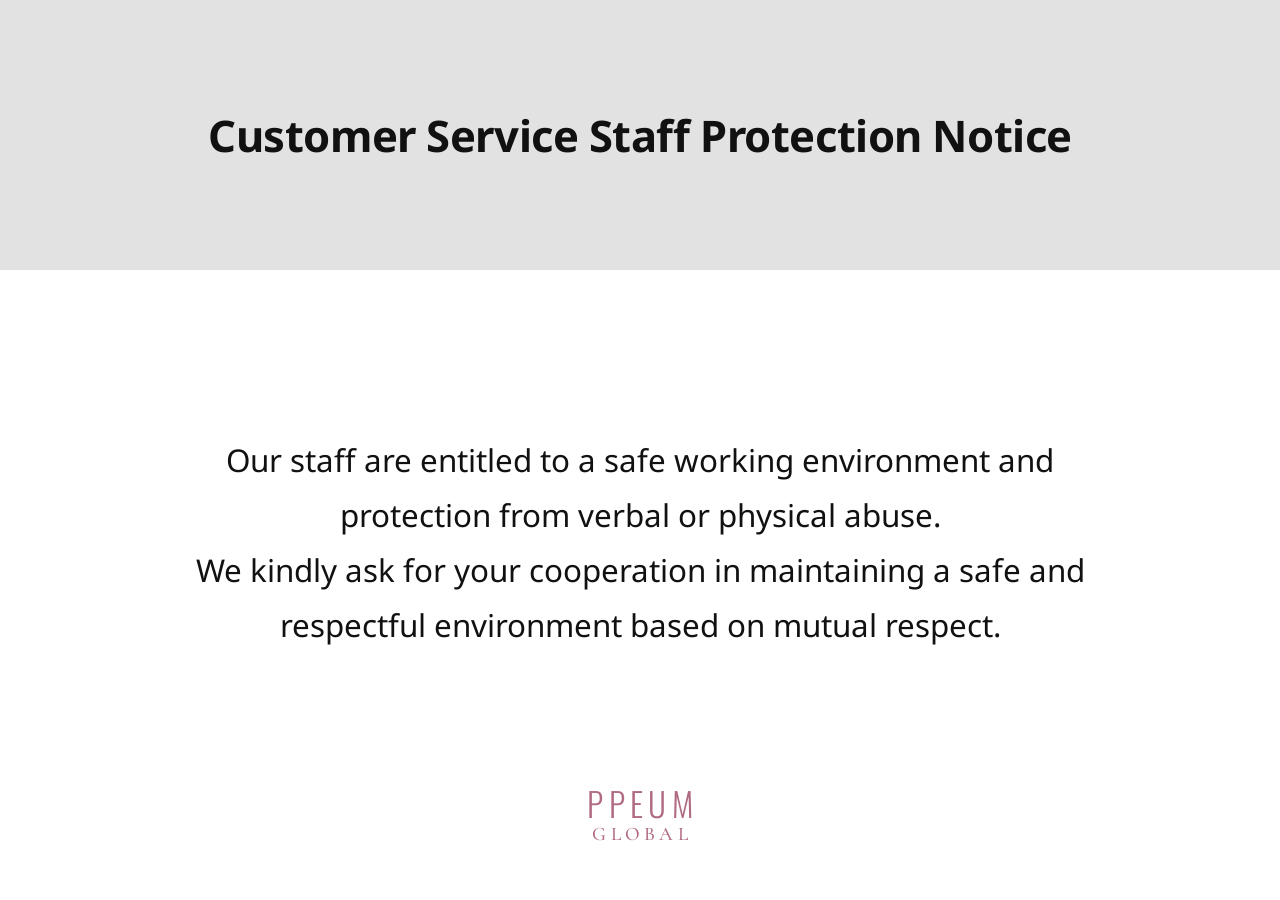
==== en/index.html @ b11b480c "Staff protection notice pages (en/zh/ja/th) Co-Authored-By: Claude Opus 5.5 <noreply@anthropic.com>" ====
<!doctype html>
<html lang="en">
<head>
  <meta charset="utf-8">
  <meta name="viewport" content="width=device-width, initial-scale=1">
  <title>Customer Service Staff Protection Notice | PPEUM GLOBAL</title>
  <link rel="preconnect" href="https://fonts.googleapis.com">
  <link rel="preconnect" href="https://fonts.gstatic.com" crossorigin>
  <link href="https://fonts.googleapis.com/css2?family=Noto+Sans:wght@400;700&family=Oswald:wght@300&family=Cormorant+Garamond:wght@500&display=swap" rel="stylesheet">
  <link rel="stylesheet" href="/style.css">
</head>
<body>
  <main class="notice">
    <header class="notice__head">
      <h1 class="notice__title">Customer Service Staff Protection Notice</h1>
    </header>
    <section class="notice__body">
      <p class="notice__text">
        Our staff are entitled to a safe working environment and<br class="soft">
        protection from verbal or physical abuse.<br>
        We kindly ask for your cooperation in maintaining a safe and<br class="soft">
        respectful environment based on mutual respect.
      </p>
    </section>
    <footer class="notice__foot">
      <div class="logo" aria-label="PPEUM GLOBAL"><span class="logo__main">PPEUM</span><span class="logo__sub">GLOBAL</span></div>
    </footer>
  </main>
</body>
</html>
---- style.css ----
:root {
  --band: #e2e2e2;
  --bg: #ffffff;
  --ink: #111111;
  --brand: #b06b80;
}

* { box-sizing: border-box; margin: 0; padding: 0; }

html, body { height: 100%; }

body {
  background: var(--bg);
  color: var(--ink);
  font-family: "Noto Sans", "Noto Sans KR", sans-serif;
  -webkit-font-smoothing: antialiased;
  text-rendering: optimizeLegibility;
}

.notice {
  min-height: 100vh;
  min-height: 100svh;
  display: grid;
  grid-template-rows: auto 1fr auto;
}

.notice__head {
  background: var(--band);
  display: flex;
  align-items: center;
  justify-content: center;
  min-height: 30vh;
  min-height: 30svh;
  padding: clamp(28px, 5vw, 64px) 16px;
  text-align: center;
}

.notice__title {
  font-weight: 700;
  font-size: clamp(22px, 3.4vw, 52px);
  line-height: 1.35;
  letter-spacing: -0.01em;
  word-break: keep-all;
}

.notice__body {
  display: flex;
  align-items: center;
  justify-content: center;
  padding: clamp(32px, 6vw, 80px) 16px clamp(24px, 4vw, 48px);
  text-align: center;
}

.notice__text {
  font-weight: 400;
  font-size: clamp(16px, 2.45vw, 36px);
  line-height: 1.75;
  max-width: 34em;
}

/* 넓은 화면에서는 원본 이미지와 같은 위치에서 줄바꿈, 좁은 화면에서는 자연스럽게 흐르도록 */
.notice__text br.soft { display: inline; }

@media (max-width: 720px) {
  .notice__text br.soft { display: none; }
  .notice__text { line-height: 1.8; }
}

.notice__foot {
  display: flex;
  justify-content: center;
  padding: 0 16px clamp(28px, 5vw, 56px);
}

.logo {
  display: inline-flex;
  flex-direction: column;
  align-items: center;
  color: var(--brand);
  line-height: 1;
  user-select: none;
}

.logo__main {
  font-family: "Oswald", sans-serif;
  font-weight: 300;
  font-size: clamp(22px, 2.6vw, 38px);
  letter-spacing: 0.16em;
  margin-right: -0.16em;
}

.logo__sub {
  font-family: "Cormorant Garamond", serif;
  font-weight: 500;
  font-size: clamp(13px, 1.5vw, 22px);
  letter-spacing: 0.22em;
  margin-right: -0.22em;
  margin-top: 0.25em;
}

/* 언어별 서체 */
html[lang="zh-CN"] body { font-family: "Noto Sans SC", sans-serif; }
html[lang="ja"] body { font-family: "Noto Sans JP", sans-serif; }
html[lang="ja"] .notice__text { line-break: strict; }
html[lang="th"] body { font-family: "Noto Sans Thai", sans-serif; }
html[lang="th"] .notice__text { line-height: 1.9; }

/* 첫 화면: 언어 선택 */
.picker {
  min-height: 100vh;
  min-height: 100svh;
  display: flex;
  flex-direction: column;
  align-items: center;
  justify-content: center;
  gap: 40px;
  padding: 48px 16px;
}

.picker__list {
  list-style: none;
  display: grid;
  grid-template-columns: repeat(2, minmax(0, 1fr));
  gap: 12px;
  width: 100%;
  max-width: 420px;
}

.picker__list a {
  display: block;
  padding: 18px 12px;
  text-align: center;
  background: var(--band);
  color: var(--ink);
  text-decoration: none;
  font-size: 17px;
  font-weight: 500;
  border-radius: 6px;
}

.picker__list a:hover,
.picker__list a:focus-visible { background: #d4d4d4; }
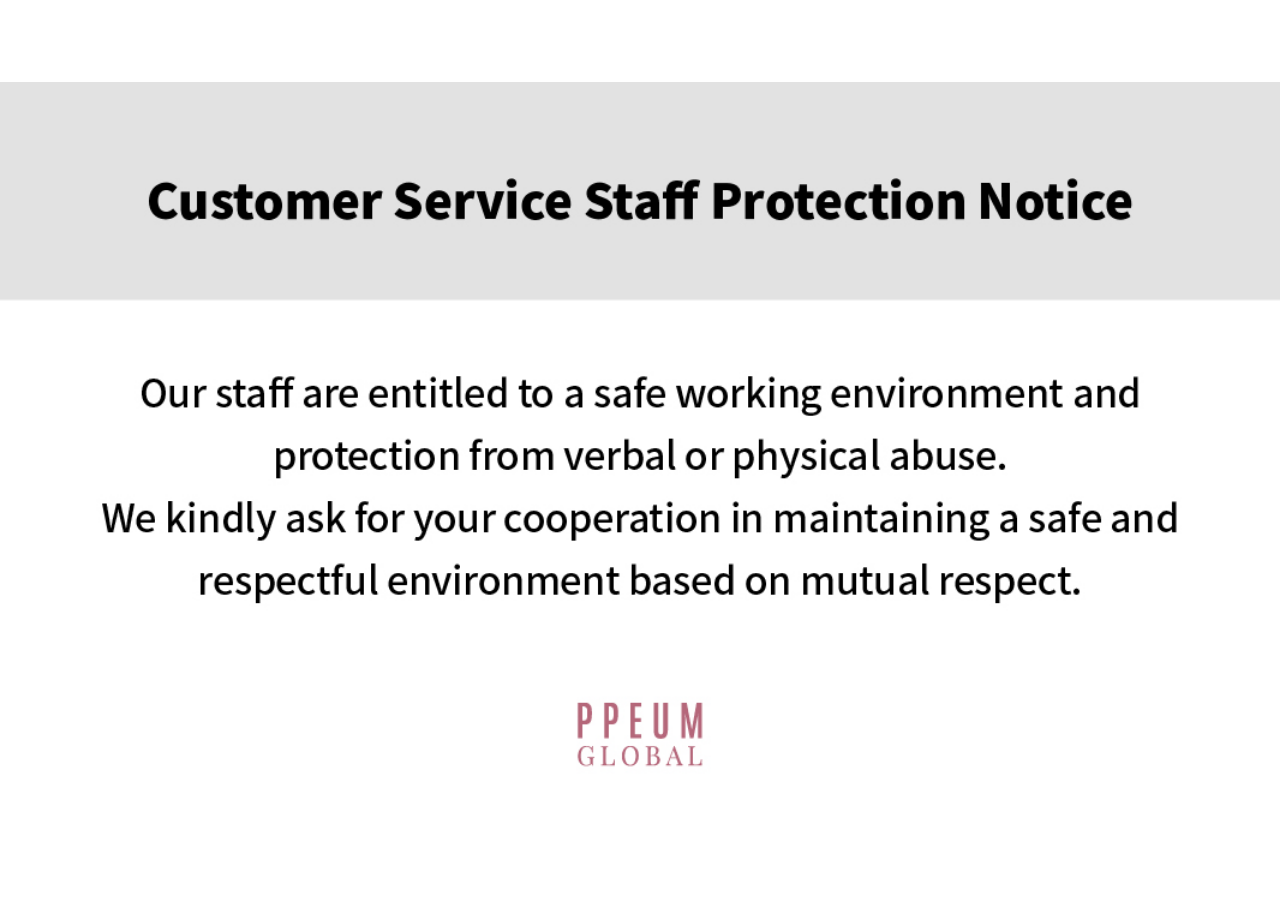
==== commit cab7f1b6: "Use original notice images on wide screens, cropped logo on mobile Co-Authored-By: Claude Opus 5.5 <" ====
--- a/en/index.html
+++ b/en/index.html
@@ -6,7 +6,7 @@
   <title>Customer Service Staff Protection Notice | PPEUM GLOBAL</title>
   <link rel="preconnect" href="https://fonts.googleapis.com">
   <link rel="preconnect" href="https://fonts.gstatic.com" crossorigin>
-  <link href="https://fonts.googleapis.com/css2?family=Noto+Sans:wght@400;700&family=Oswald:wght@300&family=Cormorant+Garamond:wght@500&display=swap" rel="stylesheet">
+  <link href="https://fonts.googleapis.com/css2?family=Noto+Sans:wght@400;700&display=swap" rel="stylesheet">
   <link rel="stylesheet" href="/style.css">
 </head>
 <body>
@@ -23,8 +23,11 @@
       </p>
     </section>
     <footer class="notice__foot">
-      <div class="logo" aria-label="PPEUM GLOBAL"><span class="logo__main">PPEUM</span><span class="logo__sub">GLOBAL</span></div>
+      <img class="logo" src="/images/logo.png" alt="PPEUM GLOBAL" width="116" height="65">
     </footer>
   </main>
+  <div class="poster">
+    <img src="/images/en.jpg" alt="Customer Service Staff Protection Notice" width="1066" height="613">
+  </div>
 </body>
 </html>
--- a/style.css
+++ b/style.css
@@ -73,29 +73,34 @@
 }
 
 .logo {
-  display: inline-flex;
-  flex-direction: column;
-  align-items: center;
-  color: var(--brand);
-  line-height: 1;
+  display: block;
+  width: 104px;
+  height: auto;
   user-select: none;
 }
 
-.logo__main {
-  font-family: "Oswald", sans-serif;
-  font-weight: 300;
-  font-size: clamp(22px, 2.6vw, 38px);
-  letter-spacing: 0.16em;
-  margin-right: -0.16em;
-}
+/* 넓은 화면(태블릿·PC·모니터)은 원본 이미지, 좁은 화면(휴대폰)은 글자 버전 */
+.poster { display: none; }
 
-.logo__sub {
-  font-family: "Cormorant Garamond", serif;
-  font-weight: 500;
-  font-size: clamp(13px, 1.5vw, 22px);
-  letter-spacing: 0.22em;
-  margin-right: -0.22em;
-  margin-top: 0.25em;
+@media (min-width: 721px) {
+  .notice { display: none; }
+
+  .poster {
+    display: flex;
+    align-items: center;
+    justify-content: center;
+    min-height: 100vh;
+    min-height: 100svh;
+  }
+
+  .poster img {
+    display: block;
+    width: 100%;
+    height: auto;
+    max-height: 100vh;
+    max-height: 100svh;
+    object-fit: contain;
+  }
 }
 
 /* 언어별 서체 */
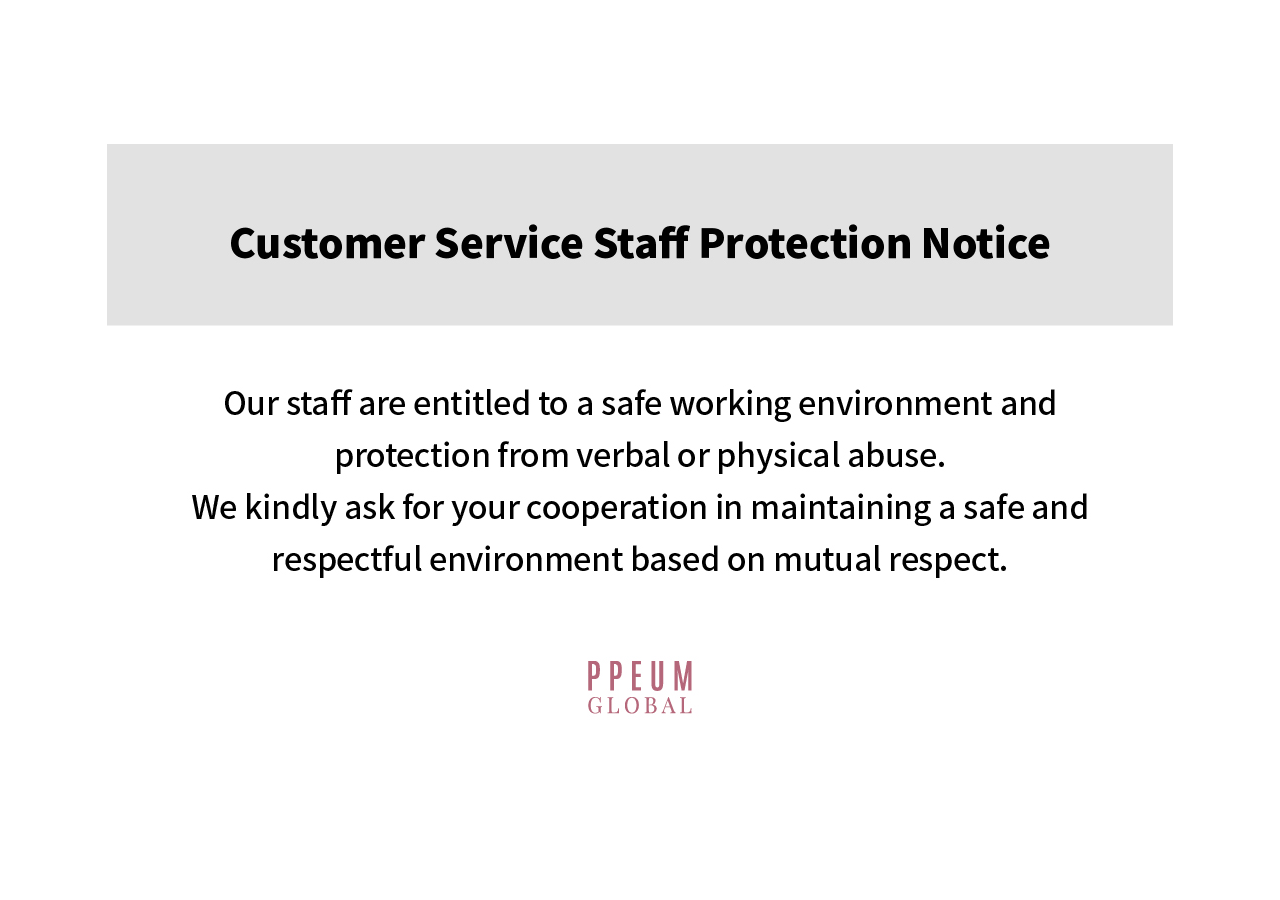
==== commit d71b6454: "Show notice image as-is at natural size on all screens Co-Authored-By: Claude Opus 5.5 <noreply@anth" ====
--- a/en/index.html
+++ b/en/index.html
@@ -4,30 +4,11 @@
   <meta charset="utf-8">
   <meta name="viewport" content="width=device-width, initial-scale=1">
   <title>Customer Service Staff Protection Notice | PPEUM GLOBAL</title>
-  <link rel="preconnect" href="https://fonts.googleapis.com">
-  <link rel="preconnect" href="https://fonts.gstatic.com" crossorigin>
-  <link href="https://fonts.googleapis.com/css2?family=Noto+Sans:wght@400;700&display=swap" rel="stylesheet">
   <link rel="stylesheet" href="/style.css">
 </head>
 <body>
-  <main class="notice">
-    <header class="notice__head">
-      <h1 class="notice__title">Customer Service Staff Protection Notice</h1>
-    </header>
-    <section class="notice__body">
-      <p class="notice__text">
-        Our staff are entitled to a safe working environment and<br class="soft">
-        protection from verbal or physical abuse.<br>
-        We kindly ask for your cooperation in maintaining a safe and<br class="soft">
-        respectful environment based on mutual respect.
-      </p>
-    </section>
-    <footer class="notice__foot">
-      <img class="logo" src="/images/logo.png" alt="PPEUM GLOBAL" width="116" height="65">
-    </footer>
+  <main class="poster">
+    <img src="/images/en.jpg" alt="Customer Service Staff Protection Notice" width="1066" height="613">
   </main>
-  <div class="poster">
-    <img src="/images/en.jpg" alt="Customer Service Staff Protection Notice" width="1066" height="613">
-  </div>
 </body>
 </html>
--- a/style.css
+++ b/style.css
@@ -2,76 +2,33 @@
   --band: #e2e2e2;
   --bg: #ffffff;
   --ink: #111111;
-  --brand: #b06b80;
 }
 
 * { box-sizing: border-box; margin: 0; padding: 0; }
 
-html, body { height: 100%; }
-
 body {
   background: var(--bg);
   color: var(--ink);
-  font-family: "Noto Sans", "Noto Sans KR", sans-serif;
-  -webkit-font-smoothing: antialiased;
-  text-rendering: optimizeLegibility;
+  font-family: "Noto Sans", sans-serif;
 }
 
-.notice {
+/* 안내문 이미지: 원본 크기(1066px)까지만, 화면이 좁으면 그 너비에 맞춰 축소, 화면 가운데 */
+.poster {
   min-height: 100vh;
   min-height: 100svh;
-  display: grid;
-  grid-template-rows: auto 1fr auto;
-}
-
-.notice__head {
-  background: var(--band);
   display: flex;
   align-items: center;
   justify-content: center;
-  min-height: 30vh;
-  min-height: 30svh;
-  padding: clamp(28px, 5vw, 64px) 16px;
-  text-align: center;
 }
 
-.notice__title {
-  font-weight: 700;
-  font-size: clamp(22px, 3.4vw, 52px);
-  line-height: 1.35;
-  letter-spacing: -0.01em;
-  word-break: keep-all;
+.poster img {
+  display: block;
+  width: 100%;
+  max-width: 1066px;
+  height: auto;
 }
 
-.notice__body {
-  display: flex;
-  align-items: center;
-  justify-content: center;
-  padding: clamp(32px, 6vw, 80px) 16px clamp(24px, 4vw, 48px);
-  text-align: center;
-}
-
-.notice__text {
-  font-weight: 400;
-  font-size: clamp(16px, 2.45vw, 36px);
-  line-height: 1.75;
-  max-width: 34em;
-}
-
-/* 넓은 화면에서는 원본 이미지와 같은 위치에서 줄바꿈, 좁은 화면에서는 자연스럽게 흐르도록 */
-.notice__text br.soft { display: inline; }
-
-@media (max-width: 720px) {
-  .notice__text br.soft { display: none; }
-  .notice__text { line-height: 1.8; }
-}
-
-.notice__foot {
-  display: flex;
-  justify-content: center;
-  padding: 0 16px clamp(28px, 5vw, 56px);
-}
-
+/* 첫 화면: 언어 선택 */
 .logo {
   display: block;
   width: 104px;
@@ -79,38 +36,6 @@
   user-select: none;
 }
 
-/* 넓은 화면(태블릿·PC·모니터)은 원본 이미지, 좁은 화면(휴대폰)은 글자 버전 */
-.poster { display: none; }
-
-@media (min-width: 721px) {
-  .notice { display: none; }
-
-  .poster {
-    display: flex;
-    align-items: center;
-    justify-content: center;
-    min-height: 100vh;
-    min-height: 100svh;
-  }
-
-  .poster img {
-    display: block;
-    width: 100%;
-    height: auto;
-    max-height: 100vh;
-    max-height: 100svh;
-    object-fit: contain;
-  }
-}
-
-/* 언어별 서체 */
-html[lang="zh-CN"] body { font-family: "Noto Sans SC", sans-serif; }
-html[lang="ja"] body { font-family: "Noto Sans JP", sans-serif; }
-html[lang="ja"] .notice__text { line-break: strict; }
-html[lang="th"] body { font-family: "Noto Sans Thai", sans-serif; }
-html[lang="th"] .notice__text { line-height: 1.9; }
-
-/* 첫 화면: 언어 선택 */
 .picker {
   min-height: 100vh;
   min-height: 100svh;
